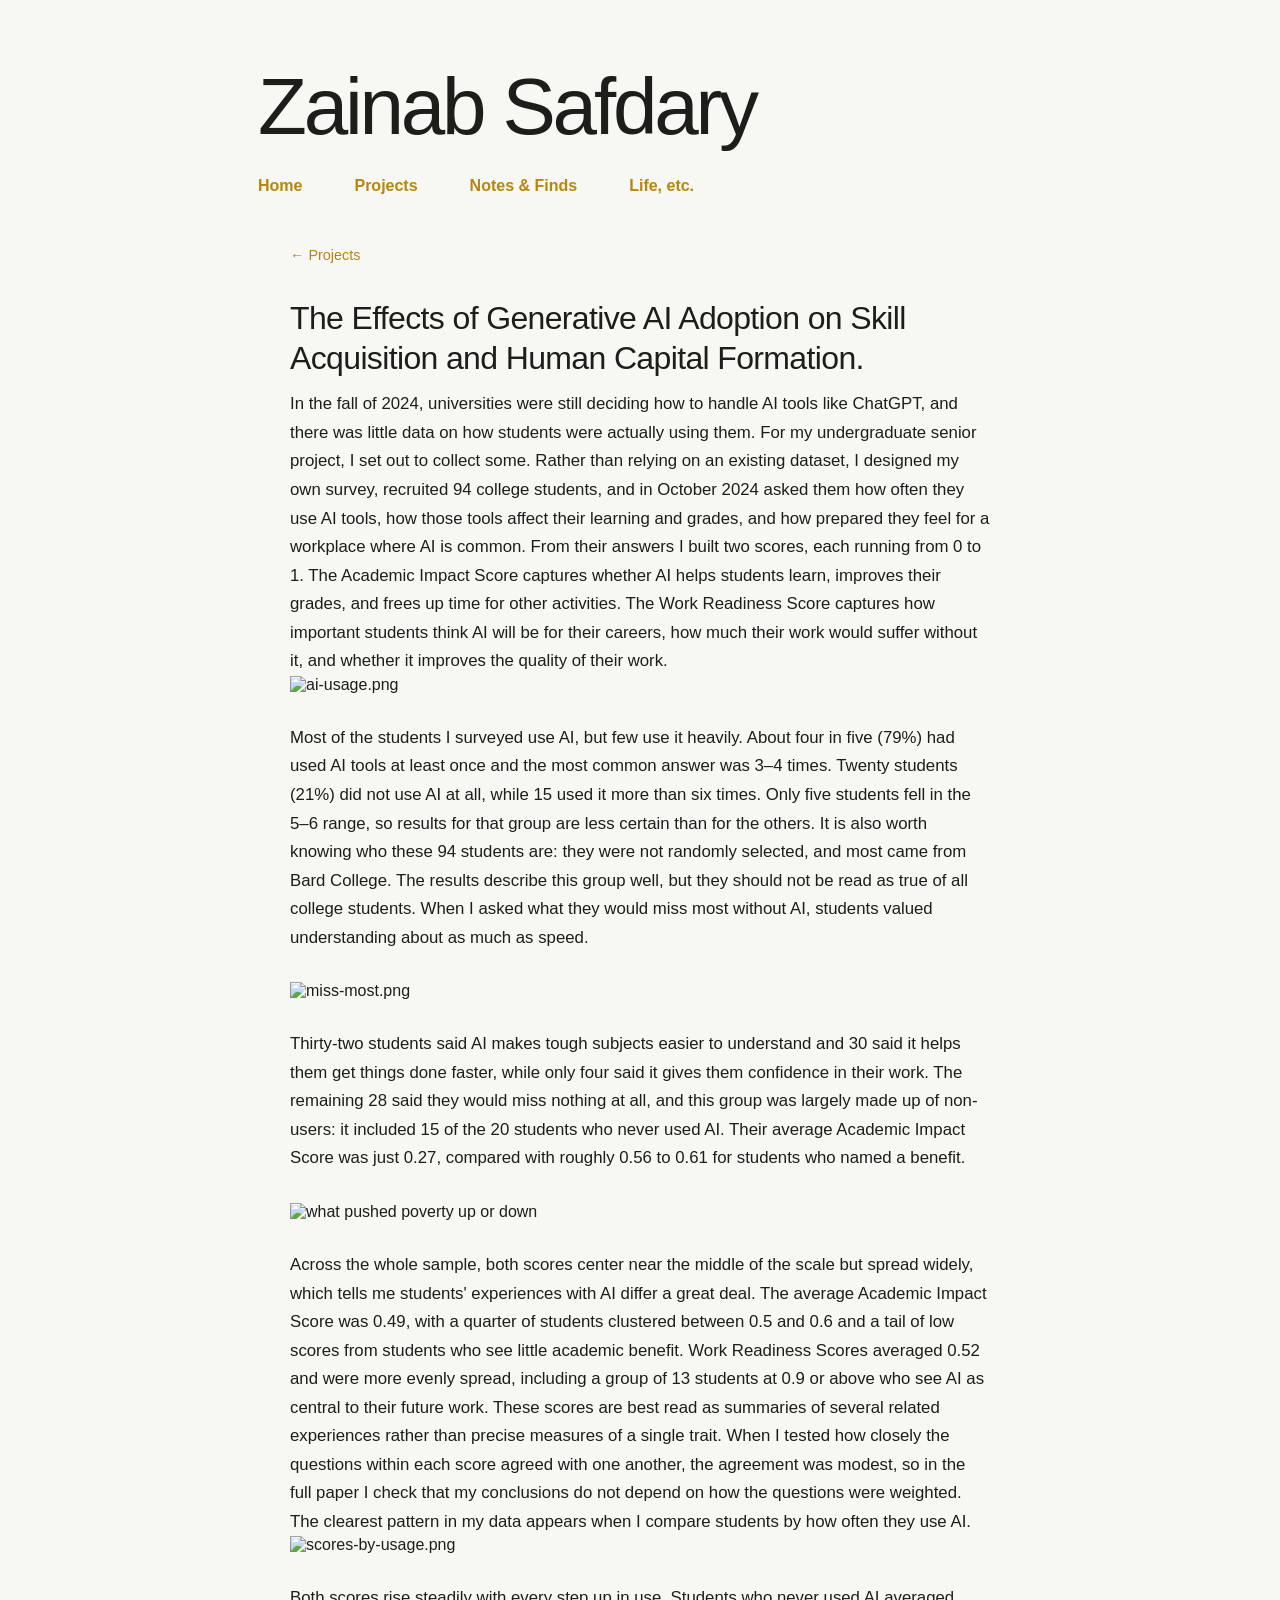
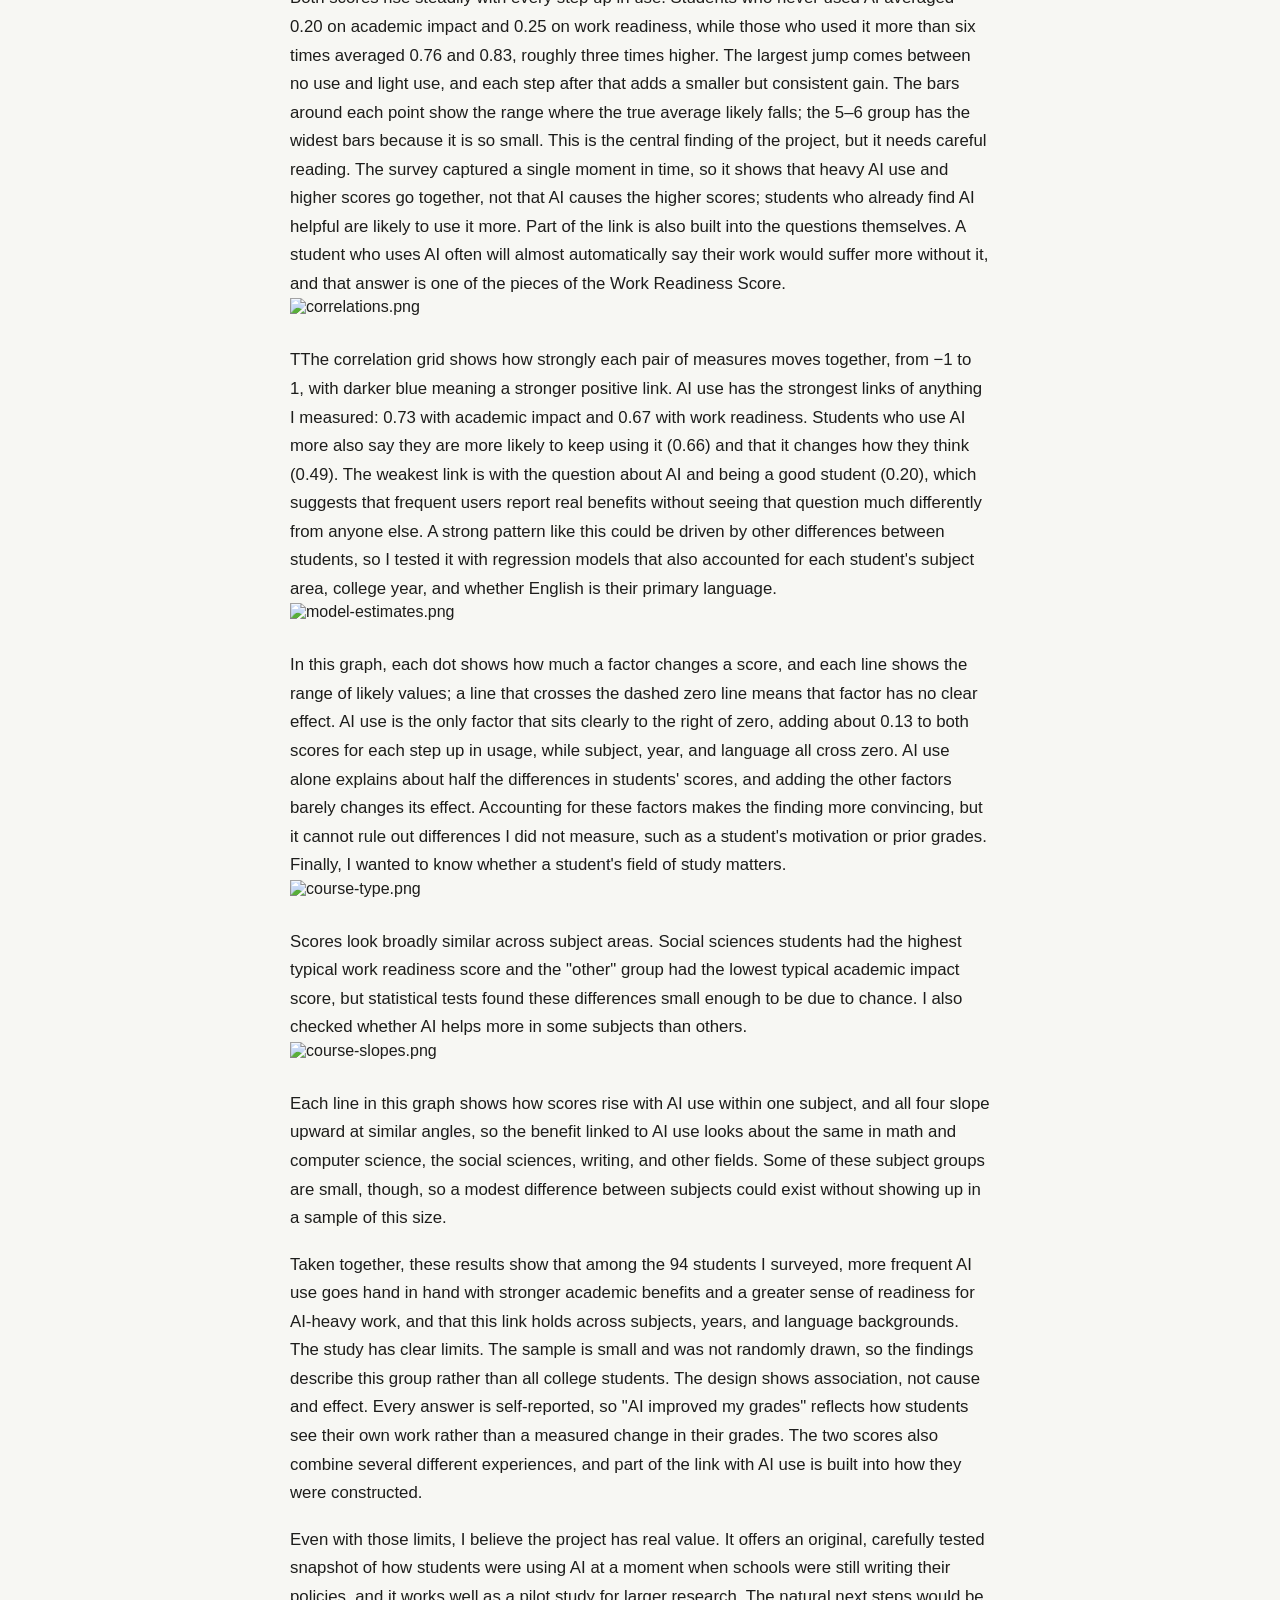
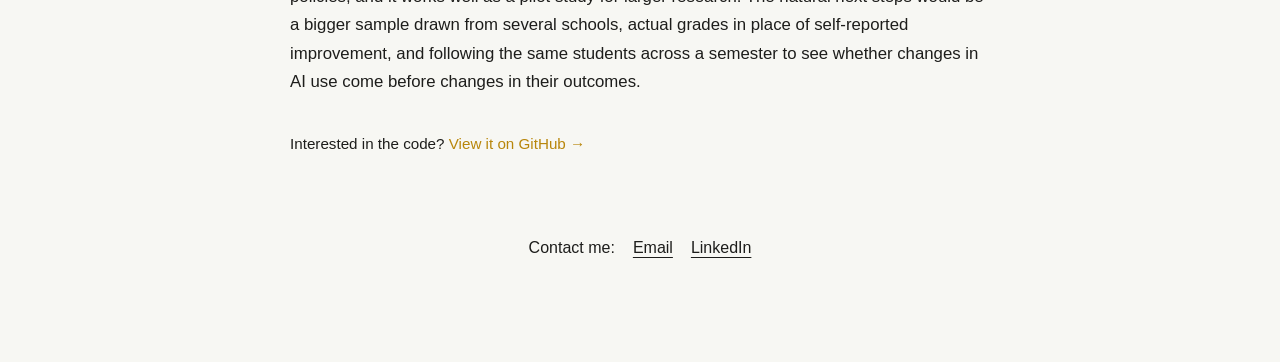
==== AI.html @ cd5d63b3 "Update website design and research projects" ====
<!DOCTYPE html>
<html lang="en">

<head>
    <meta charset="UTF-8">
    <meta name="viewport" content="width=device-width, initial-scale=1.0">

    <title>The Effects of Generative AI Adoption on Skill Acquisition and Human Capital Formation.| Zainab Safdary</title>

    <link rel="stylesheet" href="style.css">
</head>

<body>

    <main class="page">

        <header class="site-header">
            <h1>Zainab Safdary</h1>

            <nav>
                <a href="index.html">Home</a>
                <a href="projects.html">Projects</a>
                <a href="notes.html">Notes & Finds</a>
                <a href="life.html">Life, etc.</a>
            </nav>
        </header>


        <article class="project-page">

            <a href="projects.html" class="back-link">← Projects</a>

            <h2>The Effects of Generative AI Adoption on Skill Acquisition and Human Capital Formation.</h2>

            <div class="project-description">
                <p>
                   In the fall of 2024, universities were still deciding how to handle AI tools like ChatGPT, and there was little data on how students were actually using them. For my undergraduate senior project, I set out to collect some. Rather than relying on an existing dataset, I designed my own survey, recruited 94 college students, and in October 2024 asked them how often they use AI tools, how those tools affect their learning and grades, and how prepared they feel for a workplace where AI is common. From their answers I built two scores, each running from 0 to 1. The Academic Impact Score captures whether AI helps students learn, improves their grades, and frees up time for other activities. The Work Readiness Score captures how important students think AI will be for their careers, how much their work would suffer without it, and whether it improves the quality of their work. </p>

                  <img
                     src="images/project5.1.png"
                    alt="ai-usage.png"
                    class="project-graph"
                    onclick="openGraph()"
                 >
                
            </div>

        <div class="project-description">
                <p>
                Most of the students I surveyed use AI, but few use it heavily. About four in five (79%) had used AI tools at least once
                 and the most common answer was 3–4 times. Twenty students (21%) did not use AI at all, while 15 used it more than six times. Only five students fell in the 5–6 range, so results for that group are less certain than for the others. It is also worth knowing who these 94 students are: they were not randomly selected, and most came from Bard College.
                 The results describe this group well, but they should not be read as true of all college students. When I asked what they would miss most without AI, students valued understanding about as much as speed.
                </p>
        </div>

        <img
            src="images/project5.2.png"
            alt="miss-most.png"
            class="project-graph"
            onclick="openGraph()"
            >

        <div class="project-description">
                <p>Thirty-two students said AI makes tough subjects easier to understand and 30 said it helps them get things done faster, while only four said it gives them confidence in their work. The remaining 28 said they would miss nothing at all, and this group was largely made up of non-users: it included 15 of the 20 students who never used AI. Their average Academic Impact Score was just 0.27, compared with roughly 0.56 to 0.61 for students who named a benefit.</p>
    
        </div>

        <img
            src="images/project5.3.png"
            alt="what pushed poverty up or down"
            class="project-graph"
            onclick="openGraph()"
            >

        <div class="project-description">
                <p>Across the whole sample, both scores center near the middle of the scale but spread widely, which tells me students' experiences with AI differ a great deal. The average Academic Impact Score was 0.49, with a quarter of students clustered between 0.5 and 0.6 and a tail of low scores from students who see little academic benefit. Work Readiness Scores averaged 0.52 and were more evenly spread, including a group of 13 students at 0.9 or above who see AI as central to their future work. These scores are best read as summaries of several related experiences rather than precise measures of a single trait. When I tested how closely the questions within each score agreed with one another, the agreement was modest, so in the full paper I check that my conclusions do not depend on how the questions were weighted. The clearest pattern in my data appears when I compare students by how often they use AI.
                </p>
            
            <img
            src="images/project5.4.png"
            alt="scores-by-usage.png"
            class="project-graph"
            onclick="openGraph()"
            >
        
    
            <p>Both scores rise steadily with every step up in use. Students who never used AI averaged 0.20 on academic impact and 0.25 on work readiness, while those who used it more than six times averaged 0.76 and 0.83, roughly three times higher. The largest jump comes between no use and light use, and each step after that adds a smaller but consistent gain. The bars around each point show the range where the true average likely falls; the 5–6 group has the widest bars because it is so small. This is the central finding of the project, but it needs careful reading. The survey captured a single moment in time, so it shows that heavy AI use and higher scores go together, not that AI causes the higher scores; students who already find AI helpful are likely to use it more. Part of the link is also built into the questions themselves. A student who uses AI often will almost automatically say their work would suffer more without it, and that answer is one of the pieces of the Work Readiness Score.
            </p>

            <img
            src="images/project5.5.png"
            alt="correlations.png"
            class="project-graph"
            onclick="openGraph()"
            >
    
    
                <p>TThe correlation grid shows how strongly each pair of measures moves together, from −1 to 1, with darker blue meaning a stronger positive link. AI use has the strongest links of anything I measured: 0.73 with academic impact and 0.67 with work readiness. Students who use AI more also say they are more likely to keep using it (0.66) and that it changes how they think (0.49). The weakest link is with the question about AI and being a good student (0.20), which suggests that frequent users report real benefits without seeing that question much differently from anyone else. A strong pattern like this could be driven by other differences between students, so I tested it with regression models that also accounted for each student's subject area, college year, and whether English is their primary language.
                </p>
                
            <img
            src="images/project5.6.png"
            alt="model-estimates.png"
            class="project-graph"
            onclick="openGraph()"
            >


            <p> In this graph, each dot shows how much a factor changes a score, and each line shows the range of likely values; a line that crosses the dashed zero line means that factor has no clear effect. AI use is the only factor that sits clearly to the right of zero, adding about 0.13 to both scores for each step up in usage, while subject, year, and language all cross zero. AI use alone explains about half the differences in students' scores, and adding the other factors barely changes its effect. Accounting for these factors makes the finding more convincing, but it cannot rule out differences I did not measure, such as a student's motivation or prior grades. Finally, I wanted to know whether a student's field of study matters.</p>
        
            
            <img
            src="images/project5.7.png"
            alt="course-type.png"
            class="project-graph"
            onclick="openGraph()"
            >


            <p>
               Scores look broadly similar across subject areas. Social sciences students had the highest typical work readiness score and the "other" group had the lowest typical academic impact score, but statistical tests found these differences small enough to be due to chance. I also checked whether AI helps more in some subjects than others. 
            </p>

            <img
            src="images/project8.8.png"
            alt="course-slopes.png"
            class="project-graph"
            onclick="openGraph()"
            >

            <p>Each line in this graph shows how scores rise with AI use within one subject, and all four slope upward at similar angles, so the benefit linked to AI use looks about the same in math and computer science, the social sciences, writing, and other fields. Some of these subject groups are small, though, so a modest difference between subjects could exist without showing up in a sample of this size.</p>
            <p> Taken together, these results show that among the 94 students I surveyed, more frequent AI use goes hand in hand with stronger academic benefits and a greater sense of readiness for AI-heavy work, and that this link holds across subjects, years, and language backgrounds. The study has clear limits. The sample is small and was not randomly drawn, so the findings describe this group rather than all college students. The design shows association, not cause and effect. Every answer is self-reported, so "AI improved my grades" reflects how students see their own work rather than a measured change in their grades. The two scores also combine several different experiences, and part of the link with AI use is built into how they were constructed.</p>
            <p>Even with those limits, I believe the project has real value. It offers an original, carefully tested snapshot of how students were using AI at a moment when schools were still writing their policies, and it works well as a pilot study for larger research. The natural next steps would be a bigger sample drawn from several schools, actual grades in place of self-reported improvement, and following the same students across a semester to see whether changes in AI use come before changes in their outcomes.</p>
        </div>


            <p class="project-code">
            Interested in the code?
            <a href="https://github.com/zainabsafdary/AI_in_College"
            target="_blank"
            rel="noopener noreferrer">
            View it on GitHub →
            </a>
            </p>

        </article>


        <section class="contact">

            <div class="contact-links">
                <span>Contact me:</span>

                <a href="mailto:safdaryzainab555@gmail.com">Email</a>

                <a href="https://www.linkedin.com/in/zainab-safdary-405516337?utm_source=share_via&utm_content=profile&utm_medium=member_ios"
                   target="_blank"
                   rel="noopener noreferrer">
                    LinkedIn
                </a>
            </div>

            <img src="images/Contact.gif" alt="" class="contact-gif">

        </section>

    </main>

    <script>
    function openGraph() {
        document.getElementById("graph-lightbox").style.display = "flex";
    }

    function closeGraph() {
        document.getElementById("graph-lightbox").style.display = "none";
    }
</script>


</body>

</html>
---- style.css ----
/* ==========================================
   ZAINAB SAFDARY — PERSONAL WEBSITE
   ========================================== */

/* ---------- DESIGN SYSTEM ---------- */

:root {
    --bg: #f7f7f3;
    --text: #1d1d1b;
    --muted: #666;
    --subtle: #888;
    --accent: #b8860b;
    --border: #deded8;

    --page-width: 820px;
    --content-width: 700px;
    --narrow-width: 600px;

    --body-size: 1.05rem;
    --body-leading: 1.7;

    --space-sm: 12px;
    --space-md: 20px;
    --space-lg: 30px;
    --space-xl: 48px;
    --space-2xl: 65px;
}

/* ---------- RESET ---------- */

*,
*::before,
*::after {
    box-sizing: border-box;
}

html {
    scroll-behavior: smooth;
}

body {
    margin: 0;
    background: var(--bg);
    color: var(--text);
    font-family: Helvetica, Arial, sans-serif;
    -webkit-font-smoothing: antialiased;
}

img {
    max-width: 100%;
}

a {
    transition: color 0.15s ease,
                opacity 0.15s ease;
}

a:focus-visible {
    outline: 2px solid var(--accent);
    outline-offset: 4px;
}

/* ---------- PAGE LAYOUT ---------- */

.page {
    width: 100%;
    max-width: var(--page-width);
    margin: 0 auto;
    padding: 64px 28px 90px;
}

/* ---------- HEADER ---------- */

.site-header {
    width: 100%;
    margin-bottom: 48px;
}

.site-header h1 {
    margin: 0 0 24px;
    font-size: clamp(2.8rem, 7vw, 5rem);
    font-weight: 500;
    line-height: 1.08;
    letter-spacing: -0.04em;
}

/* ---------- NAVIGATION ---------- */

.site-header nav {
    display: flex;
    flex-wrap: wrap;
    align-items: center;
    justify-content: flex-start;
    column-gap: 52px;
    row-gap: 14px;
}

.site-header nav a {
    color: var(--accent);
    font-size: 1rem;
    font-weight: 700;
    line-height: 1.5;
    text-decoration: none;
}

.site-header nav a:hover,
.site-header nav a:focus-visible {
    text-decoration: underline;
    text-underline-offset: 4px;
}

/* ---------- SHARED TYPOGRAPHY ---------- */

.intro p,
.finds-intro,
.life-intro p,
.projects-introduction p,
.project-description p {
    font-size: var(--body-size);
    line-height: var(--body-leading);
    font-weight: 400;
}

.pronunciation {
    color: var(--muted);
}

/* ---------- HOME ---------- */

.intro {
    width: 100%;
    max-width: var(--content-width);
}

.intro p {
    margin: 0 0 24px;
}

.intro p:last-child {
    margin-bottom: 0;
}

/* ---------- CONTACT ---------- */

.contact {
    margin-top: 80px;
    text-align: center;
}

.contact-links {
    display: flex;
    flex-wrap: wrap;
    justify-content: center;
    align-items: center;
    gap: 8px 18px;
    font-size: 1rem;
    line-height: 1.5;
}

.contact-links a {
    color: var(--text);
    text-decoration: underline;
    text-underline-offset: 4px;
}

.contact-links a:hover {
    opacity: 0.6;
}

.contact-gif {
    display: block;
    width: 220px;
    height: auto;
    margin: 12px auto 0;
}

/* ==========================================
   NOTES & FINDS
   ========================================== */

.finds-intro {
    width: 100%;
    max-width: var(--content-width);
    margin: 0 0 48px;
}

.finds-section {
    width: 100%;
    max-width: var(--narrow-width);
    margin: 0 auto 65px;
}

.finds-section h2 {
    margin: 0 0 28px;
    color: var(--accent);
    font-size: 1rem;
    font-weight: 500;
    line-height: 1.4;
}

/* Three-column gallery */

.finds-grid {
    display: grid;
    grid-template-columns: repeat(3, minmax(0, 1fr));
    column-gap: 30px;
    row-gap: 48px;
}

/* Individual item */

.find-card {
    display: flex;
    flex-direction: column;
    align-items: flex-start;
    min-width: 0;
}

.find-card img {
    display: block;
    margin: 0 0 10px;
}

/* Music */

.album-cover {
    width: 135px;
    height: 135px;
    object-fit: cover;
}

/* Films and books */

.poster-cover,
.book-cover {
    width: 110px;
    height: 165px;
    object-fit: cover;
}

/* Item title */

.find-card h3 {
    max-width: 170px;
    margin: 0;
    color: var(--text);
    font-size: 0.95rem;
    line-height: 1.35;
    font-weight: 600;
}

/* Artist, author, director, year */

.find-card p {
    max-width: 170px;
    margin: 5px 0 0;
    color: var(--muted);
    font-size: 0.82rem;
    line-height: 1.45;
}

/* ==========================================
   LIFE, ETC.
   ========================================== */

.life-intro,
.life-feed {
    width: 100%;
    max-width: var(--content-width);
    margin-left: auto;
    margin-right: auto;
}

.life-intro {
    margin-bottom: 48px;
}

.life-intro h2 {
    display: none;
}

.life-intro p {
    margin: 0;
}

/* Entries */

.life-entry {
    margin-bottom: 48px;
}

.life-photo {
    display: block;
    width: auto;
    max-width: min(100%, 430px);
    max-height: 480px;
    height: auto;
    margin: 18px auto;
}

.life-text {
    width: 100%;
    max-width: 430px;
    margin: 0 auto;
}

/* Metadata */

.life-meta {
    margin: 0 0 8px;
    color: var(--subtle);
    font-size: 0.78rem;
    line-height: 1.4;
}

/* Entry title */

.life-text h3 {
    margin: 0 0 10px;
    color: var(--accent);
    font-size: 1rem;
    line-height: 1.4;
    font-weight: 500;
}

/* Description */

.life-text p:not(.life-meta) {
    margin: 0;
    color: #555;
    font-size: 0.9rem;
    line-height: 1.65;
}

/* ==========================================
   PROJECTS — ACADEMIC INDEX
   ========================================== */

.projects-page {
    width: 100%;
    max-width: var(--content-width);
    margin: 0 auto;
}

/* Hide old page title if present */

.projects-page > h2 {
    display: none;
}

/* Introduction */

.projects-introduction {
    width: 100%;
    margin: 0 0 60px;
}

.projects-introduction p {
    margin: 0 0 20px;
}

.projects-introduction p:last-child {
    margin-bottom: 0;
}

/* Research areas */

.research-category {
    margin-bottom: 65px;
}

.research-category:last-child {
    margin-bottom: 0;
}

.research-category h2 {
    margin: 0 0 18px;
    color: var(--accent);
    font-size: 1.2rem;
    line-height: 1.4;
    font-weight: 500;
    letter-spacing: -0.01em;
}

.research-description {
    margin: 0 0 24px;
    color: #444;
    font-size: 1rem;
    line-height: 1.7;
}

/* Academic bibliography-style list */

.research-list {
    margin: 0;
    padding-left: 24px;
    list-style-type: disc;
}

.research-list li {
    padding-left: 4px;
    margin-bottom: 20px;
    color: var(--text);
    font-size: 1rem;
    line-height: 1.65;
}

.research-list li:last-child {
    margin-bottom: 0;
}

.research-list a {
    color: #1d1d1b;
    font-weight: 600;
    text-decoration: underline;
    text-decoration-color: #bdbdb6;
    text-decoration-thickness: 1px;
    text-underline-offset: 3px;
}

.research-list a:hover {
    color: #b8860b;
    text-decoration-color: #b8860b;
}

.research-meta {
    color: var(--muted);
    font-size: 0.95rem;
}

.research-meta em {
    font-style: italic;
}

/* ==========================================
   INDIVIDUAL PROJECT PAGES
   ========================================== */

.project-page {
    width: 100%;
    max-width: var(--content-width);
    margin: 0 auto;
}

/* Back navigation */

.back-link {
    display: inline-block;
    margin: 0 0 35px;
    color: var(--accent);
    font-size: 0.9rem;
    text-decoration: none;
}

.back-link:hover {
    text-decoration: underline;
    text-underline-offset: 4px;
}

/* Title */

.project-page h2 {
    margin: 0 0 12px;
    font-size: clamp(1.6rem, 4vw, 2rem);
    line-height: 1.25;
    font-weight: 500;
    letter-spacing: -0.02em;
}

/* Subtitle */

.project-subtitle {
    margin: 0 0 35px;
    color: var(--muted);
    font-size: 1rem;
    line-height: 1.6;
    font-style: italic;
}

/* Text blocks */

.project-description {
    width: 100%;
    margin: 0 0 30px;
}

.project-description p {
    margin: 0;
}

.project-description p + p {
    margin-top: 18px;
}

/* Graphs */

.project-graph {
    display: block;
    width: 100%;
    height: auto;
    margin: 0 0 30px;
    cursor: zoom-in;
    transition: opacity 0.15s ease;
}

.project-graph:hover {
    opacity: 0.92;
}

.graph-note {
    margin: 8px 0 30px;
    color: var(--subtle);
    font-size: 0.78rem;
    line-height: 1.5;
    text-align: center;
}

/* Source code link */

.project-code {
    margin: 35px 0 0;
    color: var(--text);
    font-size: 0.95rem;
    line-height: 1.6;
}

.project-code a {
    color: var(--accent);
    font-weight: 500;
    text-decoration: none;
}

.project-code a:hover {
    text-decoration: underline;
    text-underline-offset: 4px;
}

/* Graph lightbox */

.graph-lightbox {
    display: none;
    position: fixed;
    inset: 0;
    z-index: 1000;
    padding: 30px;
    background: rgba(0, 0, 0, 0.88);
    align-items: center;
    justify-content: center;
    cursor: zoom-out;
}

.graph-full {
    display: block;
    max-width: 95vw;
    max-height: 92vh;
    width: auto;
    height: auto;
    object-fit: contain;
}

.graph-close {
    position: absolute;
    top: 20px;
    right: 30px;
    color: white;
    font-size: 2.5rem;
    font-weight: 300;
    cursor: pointer;
}

/* ==========================================
   RESPONSIVE DESIGN
   ========================================== */

/* Tablets */

@media (max-width: 768px) {

    .page {
        padding: 48px 26px 75px;
    }

    .site-header {
        margin-bottom: 40px;
    }

    .site-header nav {
        column-gap: 30px;
    }

    .projects-introduction {
        margin-bottom: 50px;
    }

    .research-category {
        margin-bottom: 55px;
    }
}

/* Phones */

@media (max-width: 600px) {

    .page {
        padding: 32px 20px 60px;
    }

    .site-header {
        margin-bottom: 36px;
    }

    .site-header h1 {
        font-size: clamp(2.4rem, 10vw, 3.5rem);
        margin-bottom: 22px;
    }

    .site-header nav {
        column-gap: 20px;
        row-gap: 12px;
    }

    .site-header nav a {
        font-size: 0.95rem;
    }

    /* Shared body text */

    .intro p,
    .finds-intro,
    .life-intro p,
    .projects-introduction p,
    .project-description p {
        font-size: 1rem;
        line-height: 1.7;
    }

    /* Notes & Finds */

    .finds-grid {
        grid-template-columns: 1fr;
        row-gap: 35px;
    }

    .finds-section {
        margin-bottom: 50px;
    }

    .find-card h3,
    .find-card p {
        max-width: 100%;
    }

    /* Life */

    .life-intro {
        margin-bottom: 40px;
    }

    .life-entry {
        margin-bottom: 50px;
    }

    .life-photo,
    .life-text {
        max-width: 100%;
    }

    /* Projects */

    .projects-introduction {
        margin-bottom: 45px;
    }

    .research-category {
        margin-bottom: 45px;
    }

    .research-category h2 {
        font-size: 1.15rem;
    }

    .research-description {
        font-size: 0.98rem;
    }

    .research-list li {
        font-size: 0.95rem;
        margin-bottom: 18px;
    }

    /* Individual projects */

    .back-link {
        margin-bottom: 28px;
    }

    .project-subtitle {
        margin-bottom: 28px;
    }

    .project-description,
    .project-graph {
        margin-bottom: 26px;
    }

    /* Contact */

    .contact {
        margin-top: 65px;
    }

    .contact-gif {
        width: 190px;
    }
}

/* Small phones */

@media (max-width: 380px) {

    .site-header nav {
        column-gap: 15px;
    }

    .site-header nav a {
        font-size: 0.9rem;
    }

    .page {
        padding-left: 16px;
        padding-right: 16px;
    }
}

/* Reduced motion */

@media (prefers-reduced-motion: reduce) {

    html {
        scroll-behavior: auto;
    }

    a,
    .project-graph {
        transition: none;
    }
}
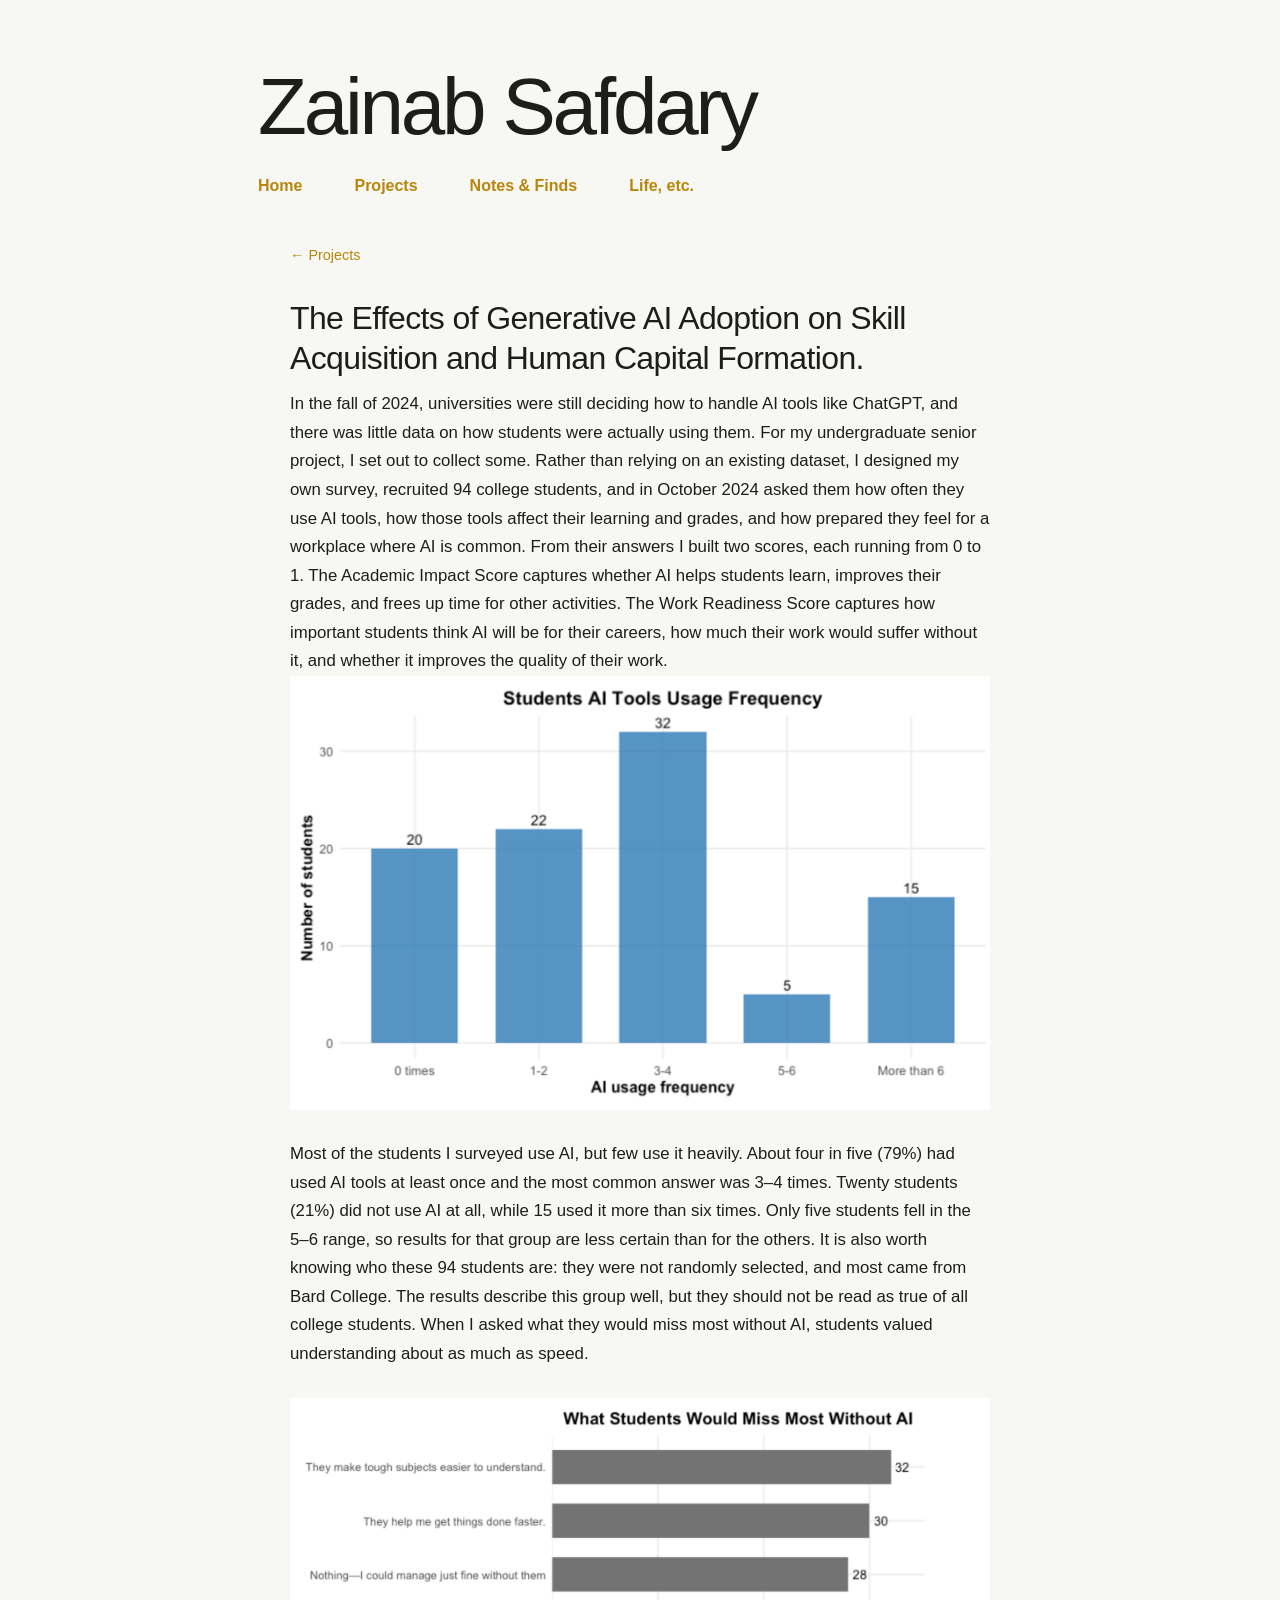
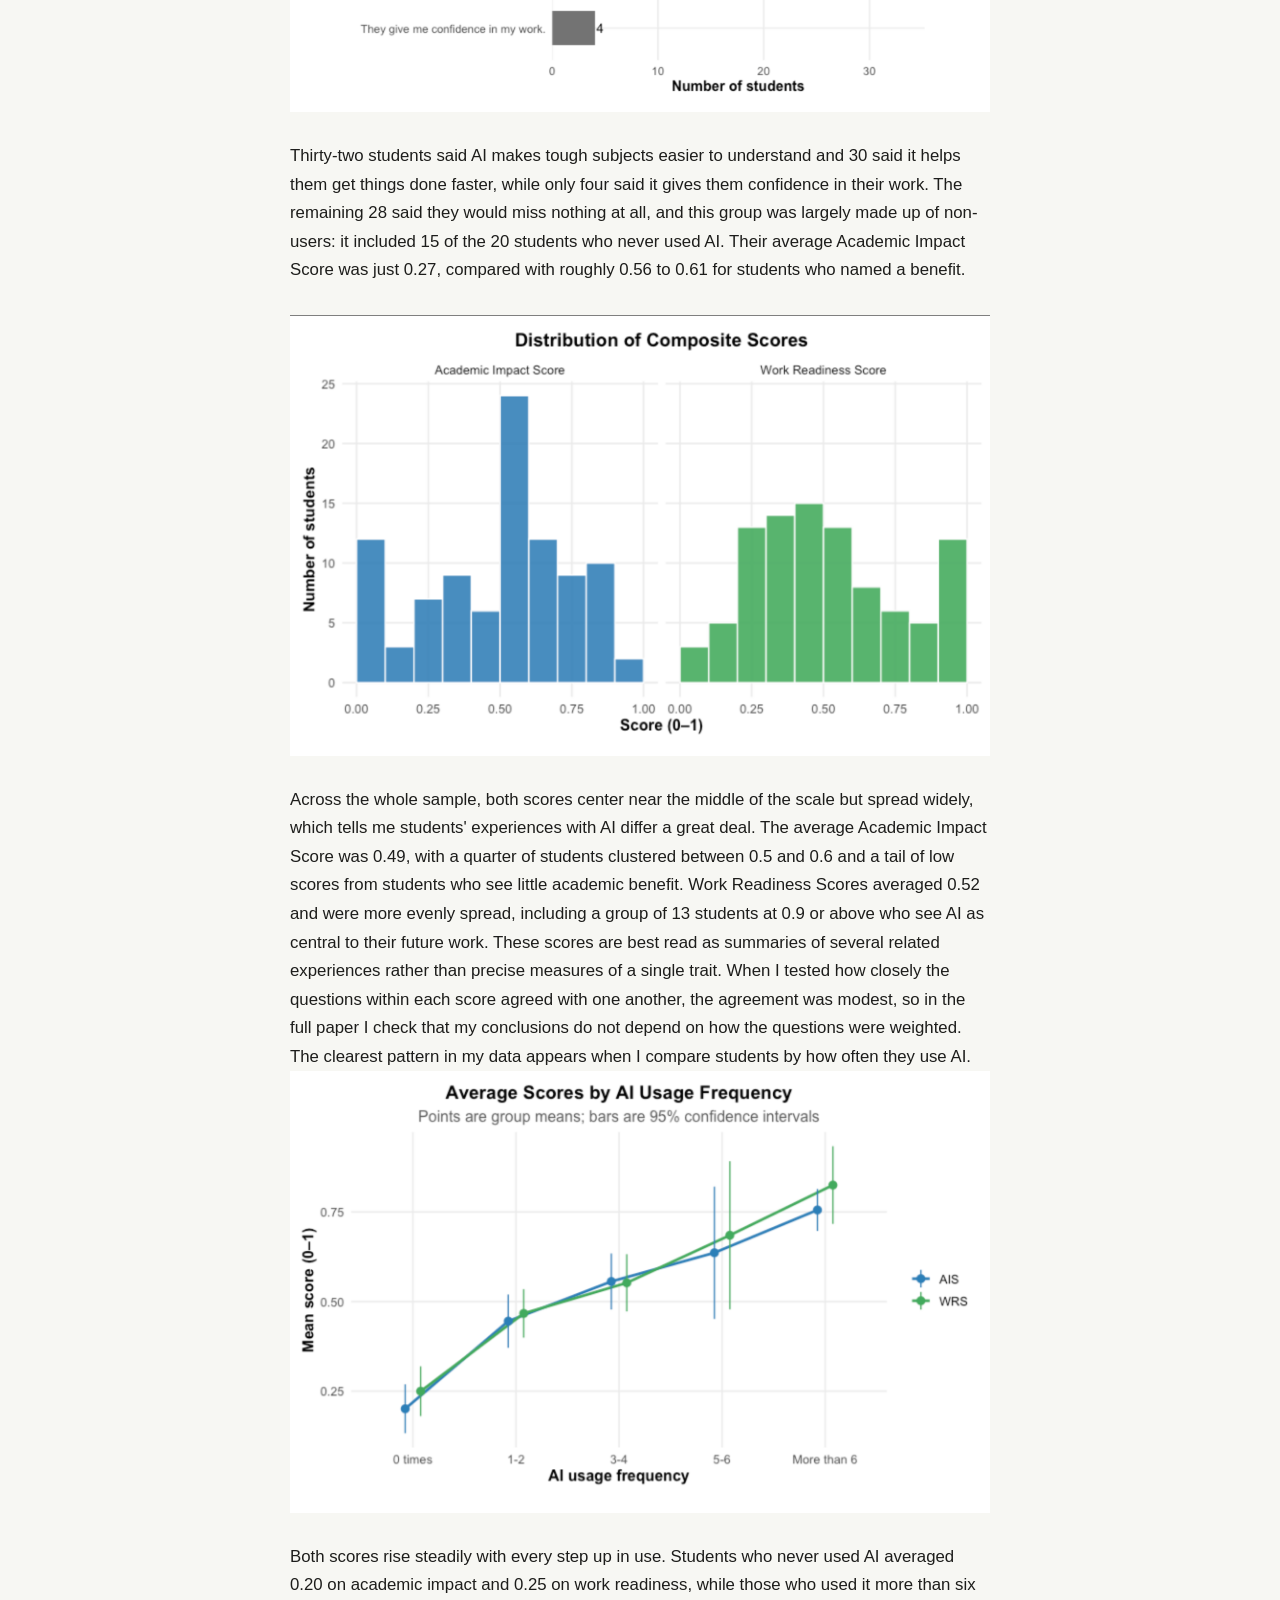
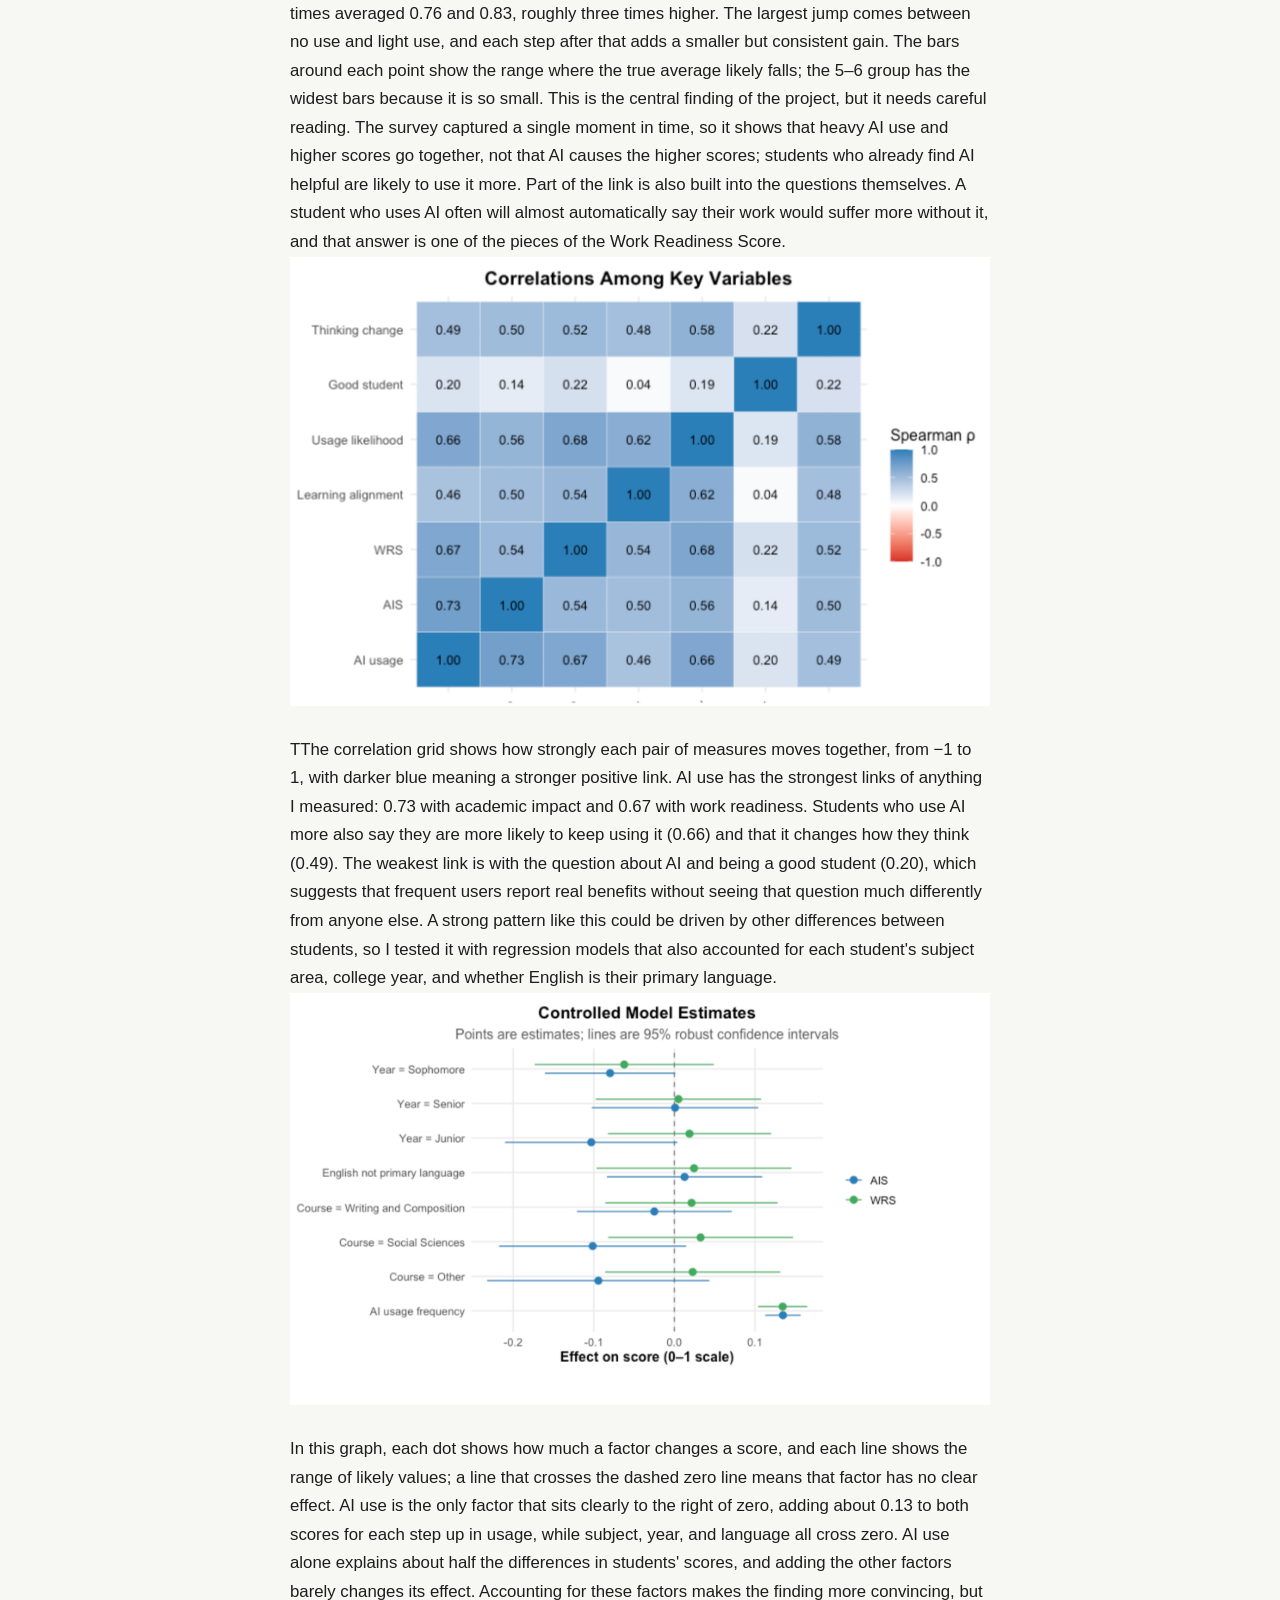
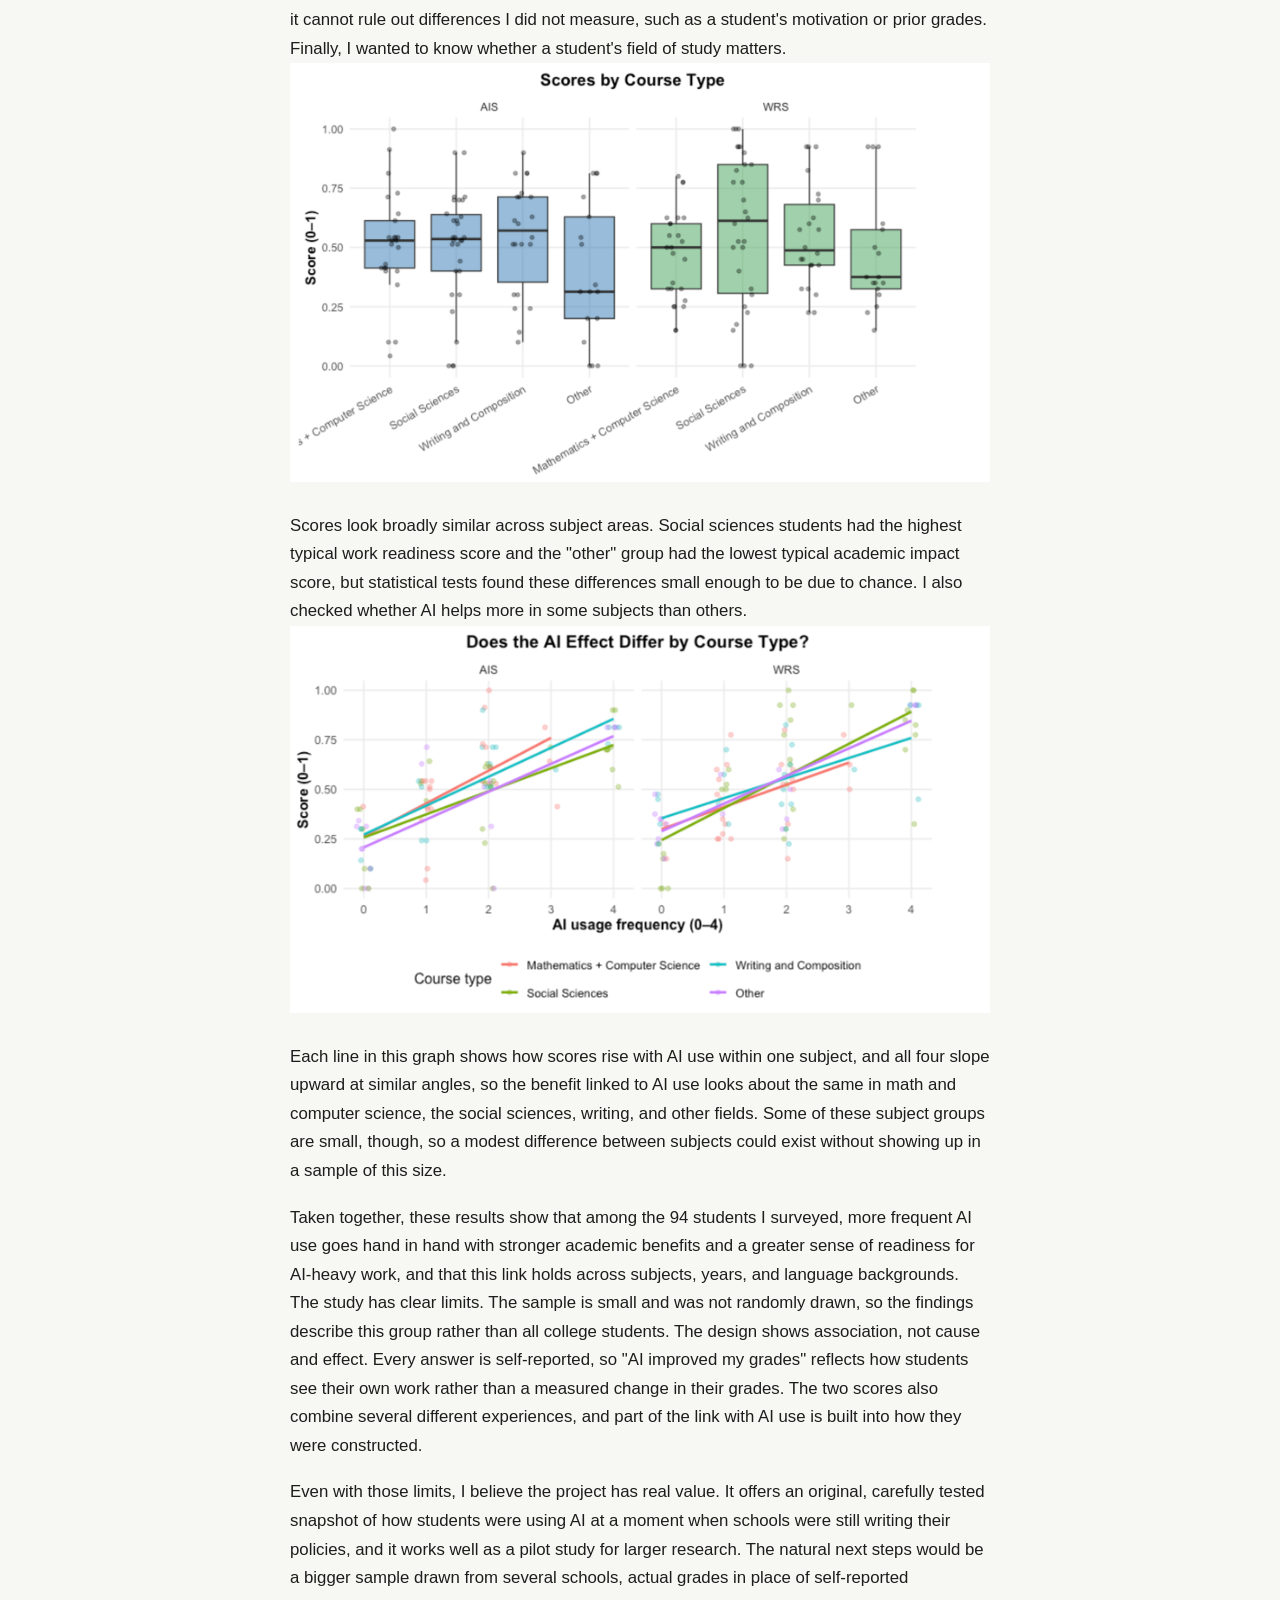
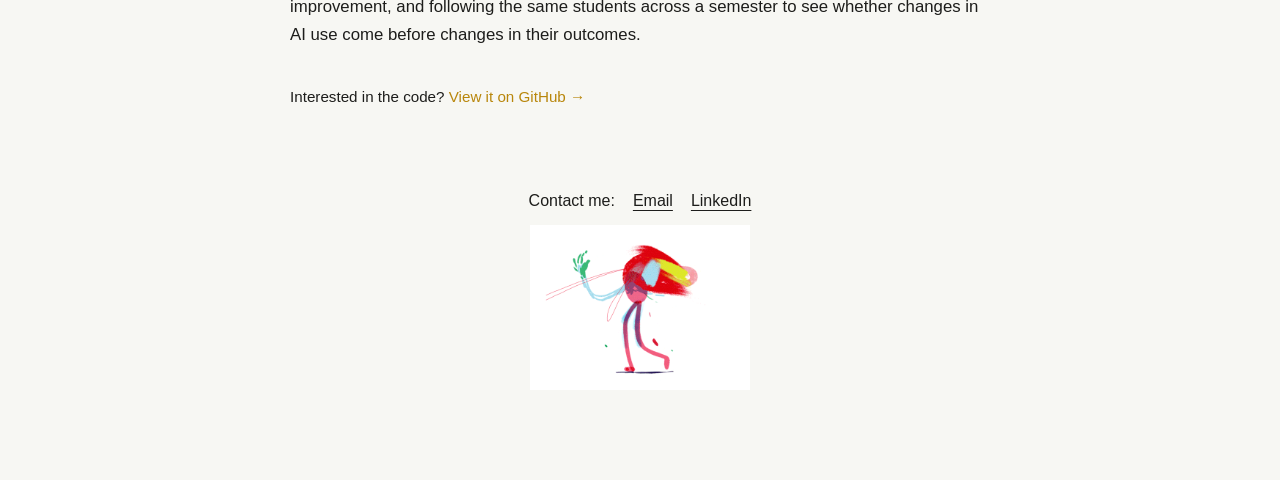
==== commit 16abe91f: "Update website design and research projects" ====
--- a/AI.html
+++ b/AI.html
@@ -38,7 +38,7 @@
                    In the fall of 2024, universities were still deciding how to handle AI tools like ChatGPT, and there was little data on how students were actually using them. For my undergraduate senior project, I set out to collect some. Rather than relying on an existing dataset, I designed my own survey, recruited 94 college students, and in October 2024 asked them how often they use AI tools, how those tools affect their learning and grades, and how prepared they feel for a workplace where AI is common. From their answers I built two scores, each running from 0 to 1. The Academic Impact Score captures whether AI helps students learn, improves their grades, and frees up time for other activities. The Work Readiness Score captures how important students think AI will be for their careers, how much their work would suffer without it, and whether it improves the quality of their work. </p>
 
                   <img
-                     src="images/project5.1.png"
+                     src="Images/project5.1.png"
                     alt="ai-usage.png"
                     class="project-graph"
                     onclick="openGraph()"
@@ -55,7 +55,7 @@
         </div>
 
         <img
-            src="images/project5.2.png"
+            src="Images/project5.2.png"
             alt="miss-most.png"
             class="project-graph"
             onclick="openGraph()"
@@ -67,7 +67,7 @@
         </div>
 
         <img
-            src="images/project5.3.png"
+            src="Images/project5.3.png"
             alt="what pushed poverty up or down"
             class="project-graph"
             onclick="openGraph()"
@@ -78,7 +78,7 @@
                 </p>
             
             <img
-            src="images/project5.4.png"
+            src="Images/project5.4.png"
             alt="scores-by-usage.png"
             class="project-graph"
             onclick="openGraph()"
@@ -89,7 +89,7 @@
             </p>
 
             <img
-            src="images/project5.5.png"
+            src="Images/project5.5.png"
             alt="correlations.png"
             class="project-graph"
             onclick="openGraph()"
@@ -100,7 +100,7 @@
                 </p>
                 
             <img
-            src="images/project5.6.png"
+            src="Images/project5.6.png"
             alt="model-estimates.png"
             class="project-graph"
             onclick="openGraph()"
@@ -111,7 +111,7 @@
         
             
             <img
-            src="images/project5.7.png"
+            src="Images/project5.7.png"
             alt="course-type.png"
             class="project-graph"
             onclick="openGraph()"
@@ -123,7 +123,7 @@
             </p>
 
             <img
-            src="images/project8.8.png"
+            src="Images/project8.8.png"
             alt="course-slopes.png"
             class="project-graph"
             onclick="openGraph()"
@@ -161,7 +161,7 @@
                 </a>
             </div>
 
-            <img src="images/Contact.gif" alt="" class="contact-gif">
+            <img src="Images/Contact.GIF" alt="" class="contact-gif">
 
         </section>
 
